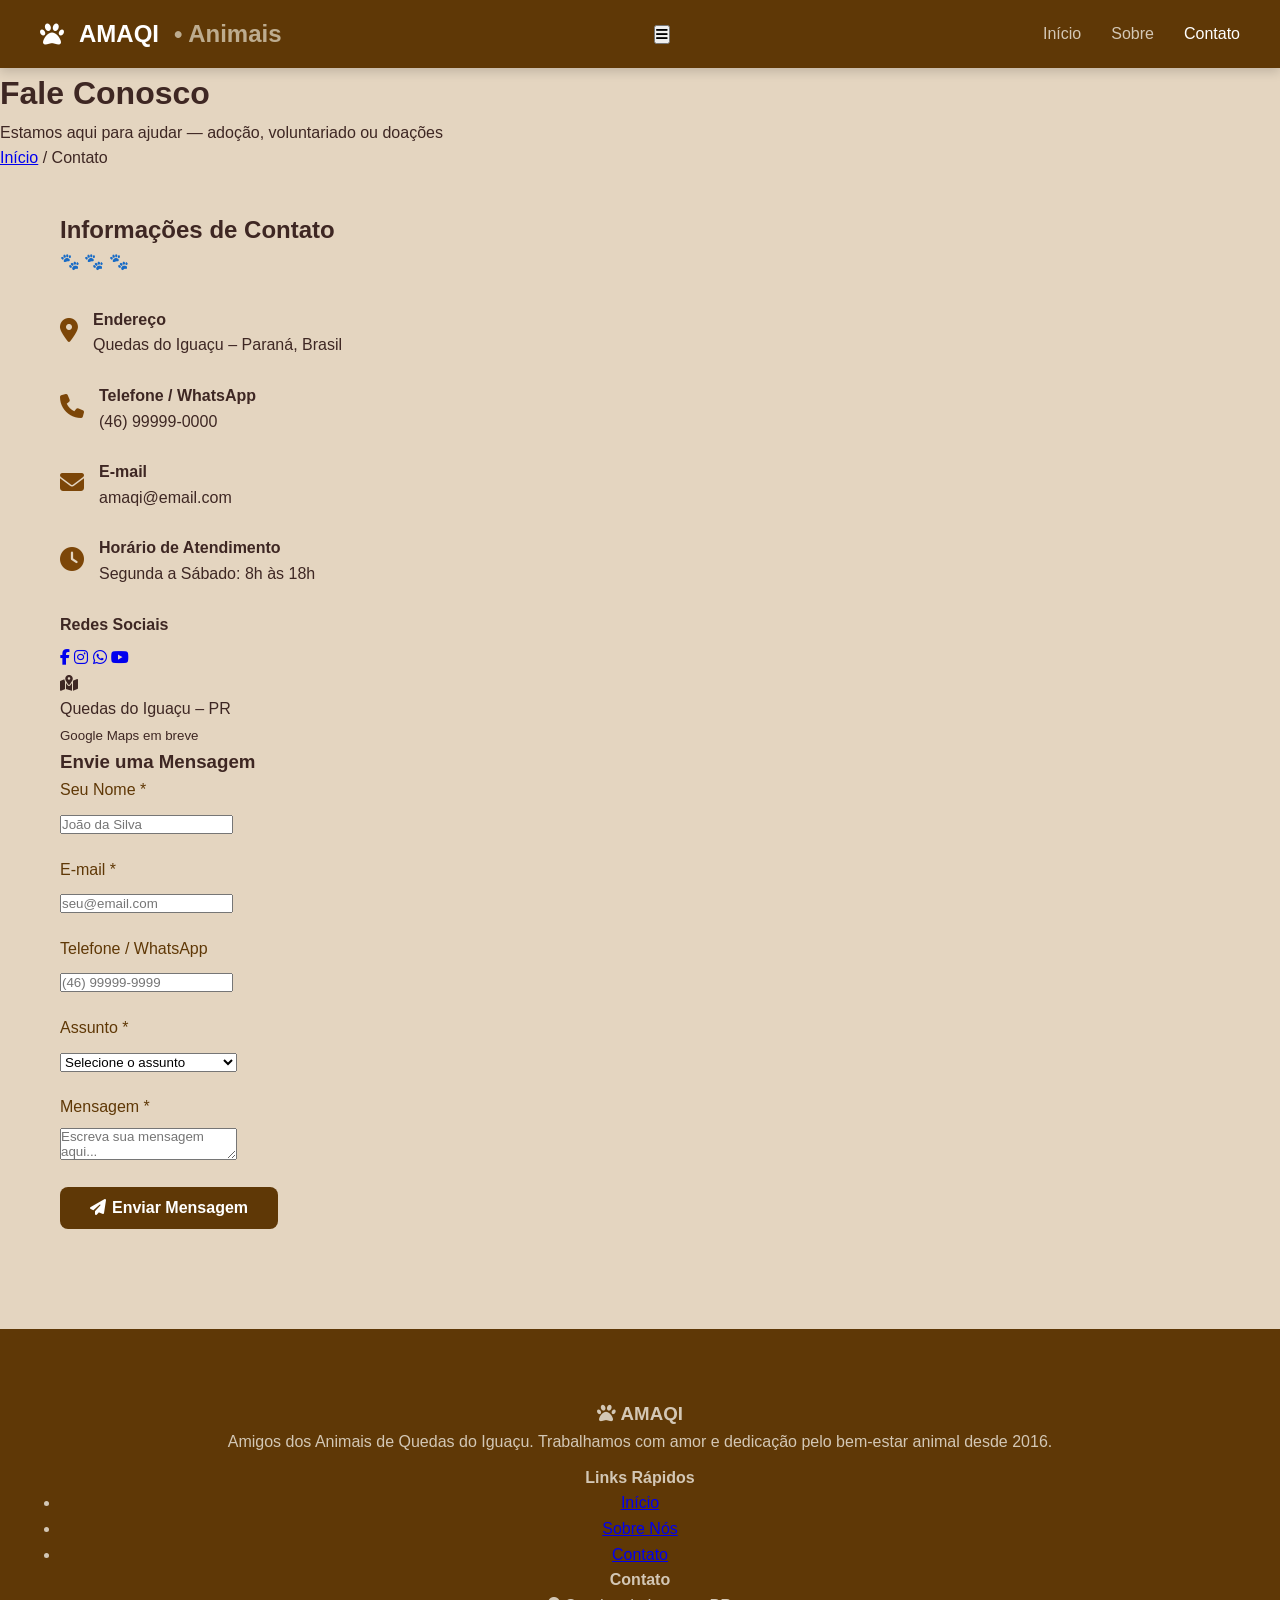
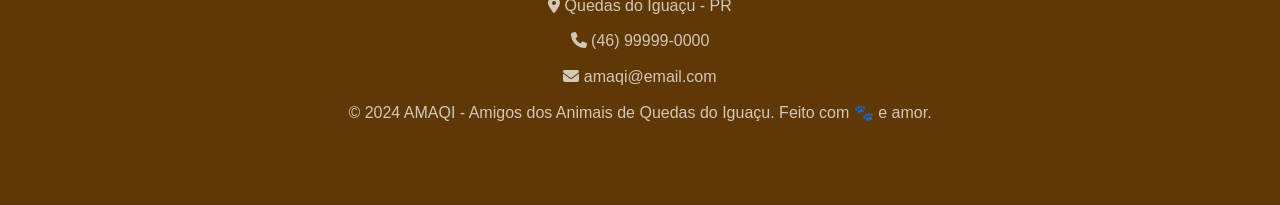
==== contato.html @ 05c33a6d "Primeira versão do site da AMAQI" ====
<!DOCTYPE html>
<html lang="pt-BR">
<head>
  <meta charset="UTF-8">
  <meta name="viewport" content="width=device-width, initial-scale=1.0">
  <title>Contato - AMAQI Amigos dos Animais</title>
  <link rel="stylesheet" href="https://cdnjs.cloudflare.com/ajax/libs/font-awesome/6.5.1/css/all.min.css">
  <link rel="stylesheet" href="styles.css">
</head>
<body>

  <!-- NAVBAR -->
  <nav class="navbar">
    <a href="index.html" class="navbar-brand">
      <i class="fa-solid fa-paw"></i> AMAQI <span>• Animais</span>
    </a>
    <button class="nav-toggle" id="navToggle" aria-label="Menu">
      <i class="fa-solid fa-bars"></i>
    </button>
    <ul class="nav-links" id="navLinks">
      <li><a href="index.html">Início</a></li>
      <li><a href="sobre.html">Sobre</a></li>
      <li><a href="contato.html" class="active">Contato</a></li>
      
  </nav>

  <!-- PAGE HERO -->
  <div class="page-hero">
    <h1>Fale Conosco</h1>
    <p>Estamos aqui para ajudar — adoção, voluntariado ou doações</p>
    <div class="breadcrumb">
      <a href="index.html">Início</a>
      <span>/</span>
      <span>Contato</span>
    </div>
  </div>

  <!-- CONTATO SECTION -->
  <section>
    <div class="container">
      <div class="contato-grid">

        <!-- INFO -->
        <div>
          <h2 class="section-title">Informações de Contato</h2>
          <div class="paws-divider" style="text-align:left; margin-bottom:2rem;">🐾 🐾 🐾</div>

          <div class="info-item">
            <div class="info-icon"><i class="fa-solid fa-location-dot"></i></div>
            <div class="info-text">
              <h4>Endereço</h4>
              <p>Quedas do Iguaçu – Paraná, Brasil</p>
            </div>
          </div>

          <div class="info-item">
            <div class="info-icon"><i class="fa-solid fa-phone"></i></div>
            <div class="info-text">
              <h4>Telefone / WhatsApp</h4>
              <p>(46) 99999-0000</p>
            </div>
          </div>

          <div class="info-item">
            <div class="info-icon"><i class="fa-solid fa-envelope"></i></div>
            <div class="info-text">
              <h4>E-mail</h4>
              <p>amaqi@email.com</p>
            </div>
          </div>

          <div class="info-item">
            <div class="info-icon"><i class="fa-solid fa-clock"></i></div>
            <div class="info-text">
              <h4>Horário de Atendimento</h4>
              <p>Segunda a Sábado: 8h às 18h</p>
            </div>
          </div>

          <h4 style="color:var(--marrom); margin-bottom:0.5rem;">Redes Sociais</h4>
          <div class="social-links">
            <a href="#" title="Facebook"><i class="fa-brands fa-facebook-f"></i></a>
            <a href="#" title="Instagram"><i class="fa-brands fa-instagram"></i></a>
            <a href="#" title="WhatsApp"><i class="fa-brands fa-whatsapp"></i></a>
            <a href="#" title="YouTube"><i class="fa-brands fa-youtube"></i></a>
          </div>

          <!-- Mapa placeholder -->
          <div class="mapa">
            <div>
              <i class="fa-solid fa-map-location-dot"></i>
              <p>Quedas do Iguaçu – PR</p>
              <small>Google Maps em breve</small>
            </div>
          </div>
        </div>

        <!-- FORMULÁRIO -->
        <div class="form-card">
          <h3>Envie uma Mensagem</h3>

          <div class="form-row">
            <div class="form-group">
              <label for="nome">Seu Nome *</label>
              <input type="text" id="nome" placeholder="João da Silva" required>
            </div>
            <div class="form-group">
              <label for="email">E-mail *</label>
              <input type="email" id="email" placeholder="seu@email.com" required>
            </div>
          </div>

          <div class="form-group">
            <label for="telefone">Telefone / WhatsApp</label>
            <input type="tel" id="telefone" placeholder="(46) 99999-9999">
          </div>

          <div class="form-group">
            <label for="assunto">Assunto *</label>
            <select id="assunto">
              <option value="">Selecione o assunto</option>
              <option value="adocao">Quero Adotar um Animal</option>
              <option value="voluntario">Quero ser Voluntário</option>
              <option value="doacao">Quero Fazer uma Doação</option>
              <option value="denuncia">Denúncia de Maus Tratos</option>
              <option value="resgate">Solicitar Resgate</option>
              <option value="outro">Outro</option>
            </select>
          </div>

          <div class="form-group">
            <label for="mensagem">Mensagem *</label>
            <textarea id="mensagem" placeholder="Escreva sua mensagem aqui..." required></textarea>
          </div>

          <button type="button" class="btn-submit" onclick="enviarFormulario()">
            <i class="fa-solid fa-paper-plane" style="margin-right:6px"></i>Enviar Mensagem
          </button>

          <div id="msg-sucesso" style="display:none; margin-top:1rem; padding:12px; background:var(--creme); border-radius:10px; color:var(--marrom); border-left:4px solid var(--dourado); font-size:0.9rem;">
            <i class="fa-solid fa-circle-check" style="color:var(--dourado); margin-right:6px"></i>
            Mensagem enviada com sucesso! Em breve entraremos em contato. 🐾
          </div>
        </div>

      </div>
    </div>
  </section>

  <!-- FOOTER -->
  <footer>
    <div class="container">
      <div class="footer-grid">
        <div class="footer-brand">
          <h3><i class="fa-solid fa-paw"></i> AMAQI</h3>
          <p>Amigos dos Animais de Quedas do Iguaçu. Trabalhamos com amor e dedicação pelo bem-estar animal desde 2016.</p>
        </div>
        <div class="footer-col">
          <h4>Links Rápidos</h4>
          <ul>
            <li><a href="index.html">Início</a></li>
            <li><a href="sobre.html">Sobre Nós</a></li>
            <li><a href="contato.html">Contato</a></li>
            
          </ul>
        </div>
        <div class="footer-col">
          <h4>Contato</h4>
          <p><i class="fa-solid fa-location-dot"></i> Quedas do Iguaçu - PR</p>
          <p><i class="fa-solid fa-phone"></i> (46) 99999-0000</p>
          <p><i class="fa-solid fa-envelope"></i> amaqi@email.com</p>
        </div>
      </div>
      <div class="footer-bottom">
        <p>© 2024 AMAQI - Amigos dos Animais de Quedas do Iguaçu. Feito com 🐾 e amor.</p>
      </div>
    </div>
  </footer>

  <script src="script.js"></script>
</body>
</html>
---- styles.css ----
/* Estilos Gerais */
* {
    margin: 0;
    padding: 0;
    box-sizing: border-box;
    font-family: 'Poppins', 'Segoe UI', Tahoma, Geneva, Verdana, sans-serif;
}

body {
    background-color: #e4d5c0;
    color: #3E2723;
    line-height: 1.6;
}

img {
    max-width: 100%;
    height: auto;
}

/* Barra de Navegação */
.navbar {
    background-color: #5F3806;
    padding: 15px 40px;
    display: flex;
    justify-content: space-between;
    align-items: center;
    position: sticky;
    top: 0;
    z-index: 1000;
    box-shadow: 0 4px 10px rgba(0,0,0,0.15);
}

.navbar-brand {
    color: #FFFFFF;
    font-size: 24px;
    font-weight: 700;
    text-decoration: none;
    display: flex;
    align-items: center;
    gap: 15px;
}

.logo-navbar {
    width: 60px;
    height: 60px;
    object-fit: contain;
    border-radius: 50%;
}

.navbar-brand span {
    color: #BDAC8F;
}

.nav-links {
    display: flex;
    list-style: none;
    align-items: center;
    gap: 30px;
}

.nav-links a {
    color: #D3C7B5;
    text-decoration: none;
    font-weight: 500;
    transition: color 0.3s ease;
}

.nav-links a:hover,
.nav-links a.active {
    color: #FFFFFF;
}

.btn-login {
    background-color: #7C4608;
    color: #FFFFFF !important;
    padding: 8px 20px;
    border-radius: 55px;
    transition: background-color 0.3s ease !important;
}

.btn-login:hover {
    background-color: #824908;
}

/* Container Principal */
.container {
    max-width: 1200px;
    margin: 0 auto;
    padding: 40px 20px;
}

/* Seção Hero */
.hero {
    display: flex;
    align-items: center;
    justify-content: space-between;
    gap: 40px;
    padding: 60px 0;
}

.hero-content {
    flex: 1;
}

.hero-content h1 {
    font-size: 48px;
    color: #5F3806;
    line-height: 1.2;
    margin-bottom: 20px;
}

.hero-content p {
    font-size: 18px;
    color: #3E2723;
    margin-bottom: 30px;
}

.hero-image {
    flex: 1;
    display: flex;
    justify-content: center;
}

.hero-image img,
.about-side img,
.card img {
    width: 100%;
    max-width: 350px;
    height: auto;
    border-radius: 20px;
    box-shadow: 0 10px 20px rgba(0,0,0,0.15);
}

/* Grid de Cards */
.action-grid {
    display: grid;
    grid-template-columns: repeat(auto-fit, minmax(300px, 1fr));
    gap: 30px;
    margin-top: 40px;
}

.card {
    background-color: #FFFFFF;
    border-radius: 15px;
    padding: 35px;
    text-align: center;
    box-shadow: 0 10px 20px rgba(0,0,0,0.05);
    transition: transform 0.3s ease, box-shadow 0.3s ease;
    border-bottom: 5px solid #7C4608;
}

.card:hover {
    transform: translateY(-5px);
    box-shadow: 0 15px 30px rgba(0,0,0,0.1);
}

.card-icon {
    font-size: 45px;
    color: #7C4608;
    margin-bottom: 20px;
}

.card h3 {
    color: #5F3806;
    margin-bottom: 15px;
    font-size: 22px;
}

.card p {
    color: #6d5c59;
    margin-bottom: 25px;
}

.btn-card {
    display: inline-block;
    background-color: #7C4608;
    color: #FFFFFF;
    text-decoration: none;
    padding: 10px 25px;
    border-radius: 25px;
    font-weight: 600;
    transition: background-color 0.3s ease;
}

.btn-card:hover {
    background-color: #824908;
}

/* Página Sobre */
.about-section {
    background-color: #FFFFFF;
    border-radius: 15px;
    padding: 50px;
    box-shadow: 0 10px 20px rgba(0,0,0,0.05);
}

.page-title {
    font-size: 36px;
    color: #5F3806;
    margin-bottom: 30px;
    border-left: 6px solid #7C4608;
    padding-left: 15px;
}

.about-grid {
    display: flex;
    gap: 50px;
    align-items: center;
}

.about-text {
    flex: 1.2;
}

.about-text p {
    margin-bottom: 20px;
    font-size: 16px;
}

.about-side {
    flex: 0.8;
    background-color: #BDAC8F;
    padding: 30px;
    border-radius: 15px;
    text-align: center;
}

.values-grid {
    display: grid;
    grid-template-columns: repeat(3, 1fr);
    gap: 20px;
    margin-top: 40px;
}

.value-box {
    background-color: #BDAC8F;
    padding: 25px;
    border-radius: 10px;
    text-align: center;
    font-weight: 600;
    color: #5F3806;
}

/* Página Contato */
.contact-grid {
    display: grid;
    grid-template-columns: 1fr 1fr;
    gap: 40px;
}

.contact-info,
.contact-form-container {
    background-color: #FFFFFF;
    border-radius: 15px;
    padding: 40px;
    box-shadow: 0 10px 20px rgba(0,0,0,0.05);
}

.info-item {
    display: flex;
    align-items: center;
    gap: 15px;
    margin-bottom: 25px;
}

.info-item i {
    font-size: 24px;
    color: #7C4608;
}

.form-group {
    margin-bottom: 20px;
}

.form-group label {
    display: block;
    margin-bottom: 8px;
    font-weight: 500;
    color: #5F3806;
}

.form-control {
    width: 100%;
    padding: 12px;
    border: 1px solid #BDAC8F;
    border-radius: 8px;
    background-color: #fcfbfa;
    color: #3E2723;
}

.form-control:focus {
    outline: none;
    border-color: #7C4608;
}

.btn-submit {
    background-color: #5F3806;
    color: #FFFFFF;
    border: none;
    padding: 12px 30px;
    border-radius: 8px;
    font-size: 16px;
    font-weight: 600;
    cursor: pointer;
    transition: background-color 0.3s ease;
}

.btn-submit:hover {
    background-color: #7C4608;
}

/* Rodapé */
footer {
    background-color: #5F3806;
    color: #D3C7B5;
    text-align: center;
    padding: 30px 20px;
    margin-top: 60px;
}

footer p {
    margin-bottom: 10px;
}

footer .social-icons {
    display: flex;
    justify-content: center;
    gap: 15px;
    font-size: 20px;
}

footer .social-icons a {
    color: #BDAC8F;
    text-decoration: none;
    transition: color 0.3s ease;
}

footer .social-icons a:hover {
    color: #FFFFFF;
}

/* Responsividade */
@media (max-width: 768px) {
    .hero {
        flex-direction: column;
        text-align: center;
    }

    .contact-grid {
        grid-template-columns: 1fr;
    }

    .about-grid {
        flex-direction: column;
    }

    .values-grid {
        grid-template-columns: 1fr;
    }

    .navbar {
        flex-direction: column;
        gap: 15px;
        text-align: center;
    }

    .nav-links {
        flex-direction: column;
        gap: 10px;
    }

   /* Cards dos animais */
.dogs-grid {
    display: grid;
    grid-template-columns: repeat(auto-fit, minmax(250px, 1fr));
    gap: 25px;
    margin-top: 30px;
}

.dog-card {
    background: white;
    padding: 20px;
    border-radius: 15px;
    text-align: center;
    box-shadow: 0 5px 15px rgba(0,0,0,0.1);
}

.dog-card img {
    width: 100%;
    max-width: 250px;
    height: 250px;
    object-fit: cover;
    border-radius: 15px;
    margin-bottom: 15px;
}

.dog-card button {
    background-color: #7C4608;
    color: white;
    border: none;
    padding: 10px 20px;
    border-radius: 25px;
    cursor: pointer;
}

.dog-card button:hover {
    background-color: #5F3806;
}




}
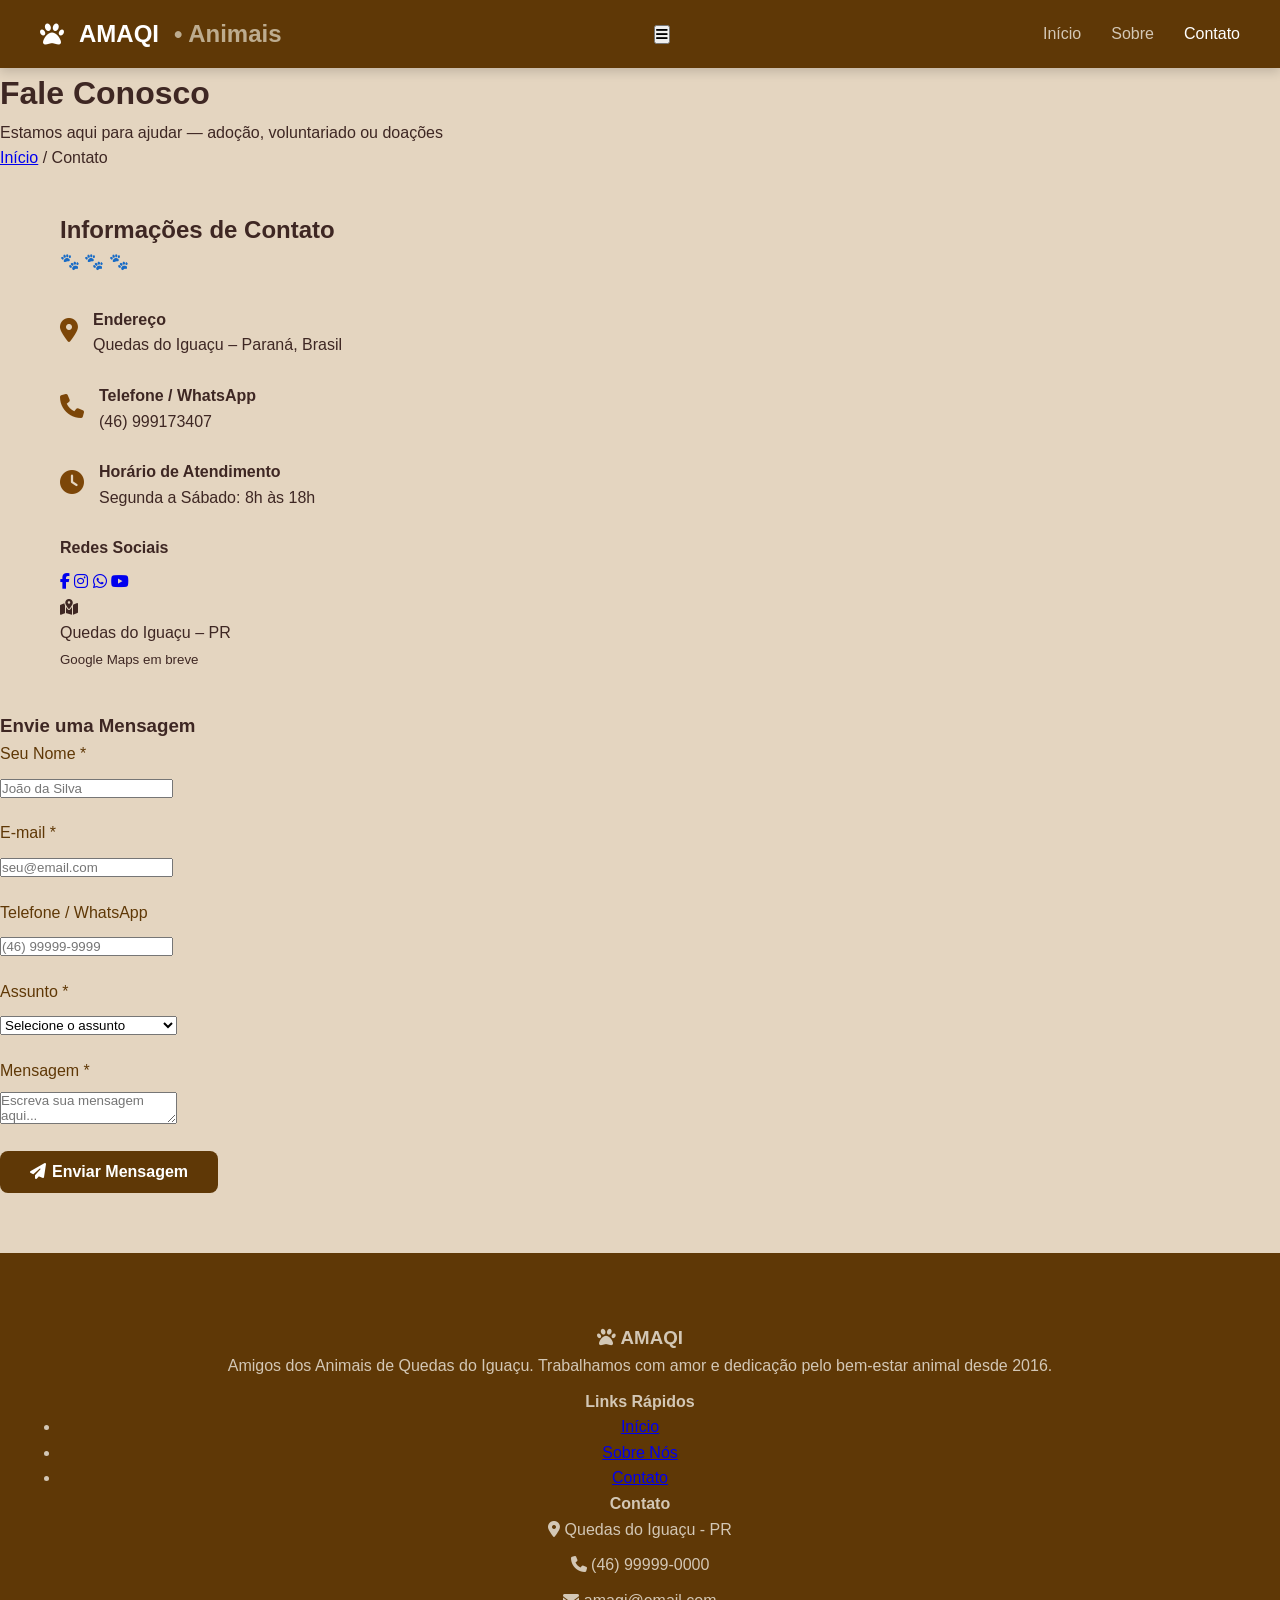
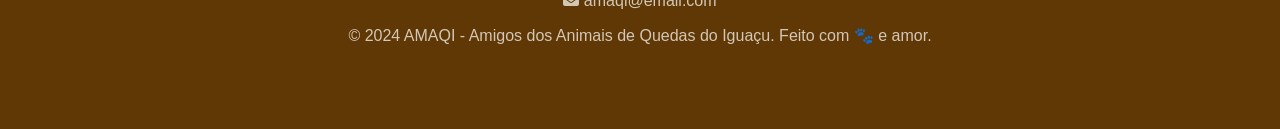
==== commit 219a8237: "Atualiza páginas de contato e sobre" ====
--- a/contato.html
+++ b/contato.html
@@ -57,15 +57,12 @@
             <div class="info-icon"><i class="fa-solid fa-phone"></i></div>
             <div class="info-text">
               <h4>Telefone / WhatsApp</h4>
-              <p>(46) 99999-0000</p>
+              <p>(46) 999173407</p>
             </div>
           </div>
 
-          <div class="info-item">
-            <div class="info-icon"><i class="fa-solid fa-envelope"></i></div>
-            <div class="info-text">
-              <h4>E-mail</h4>
-              <p>amaqi@email.com</p>
+         
+              
             </div>
           </div>
 
